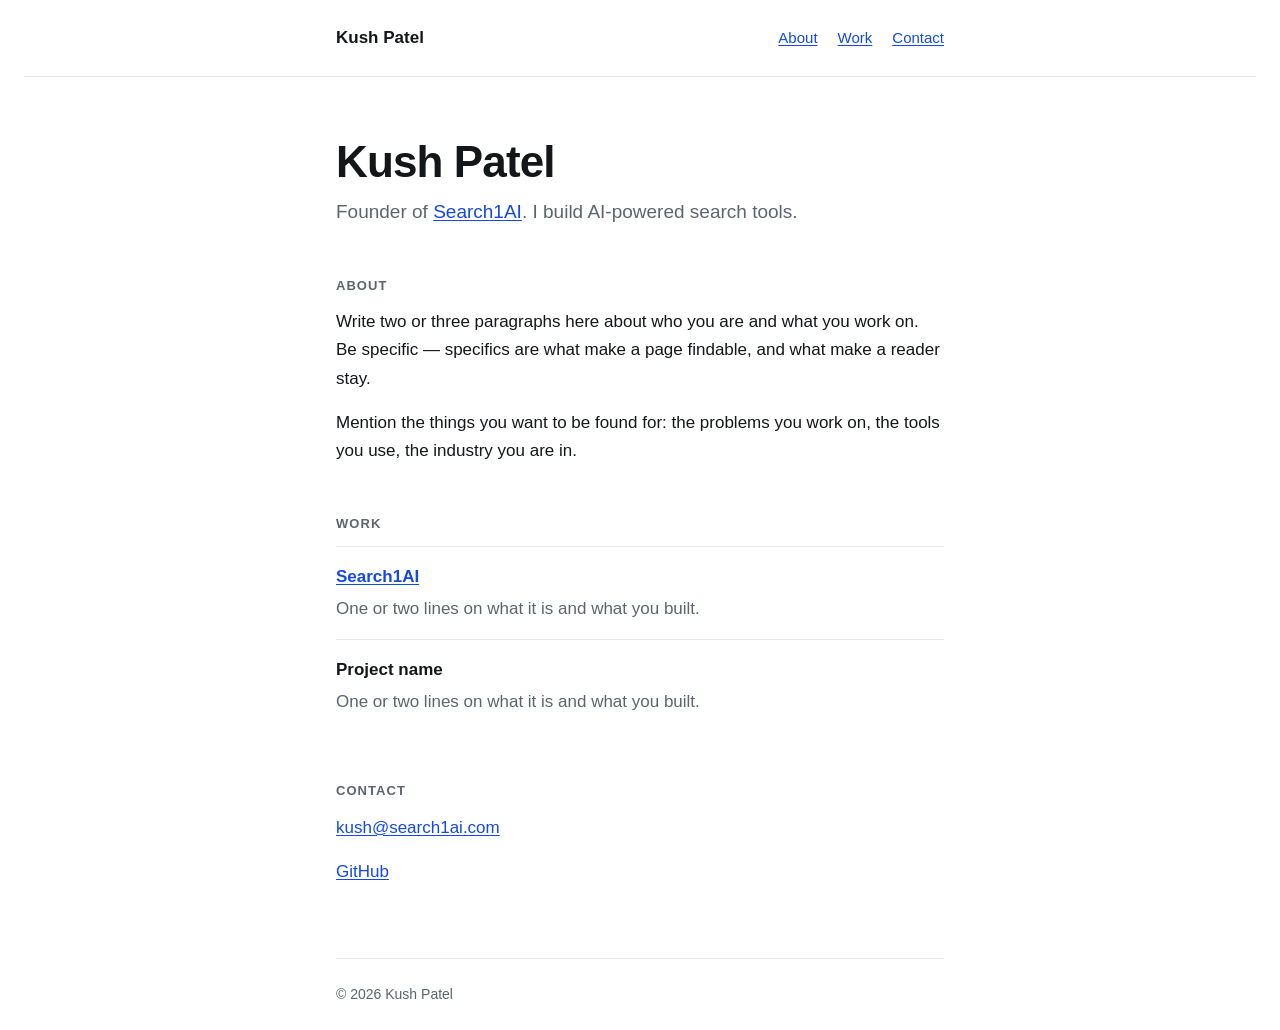
==== index.html @ 9d635b75 "Initial commit: personal site with SEO foundations" ====
<!DOCTYPE html>
<html lang="en">
<head>
  <meta charset="utf-8">
  <meta name="viewport" content="width=device-width, initial-scale=1">

  <!-- ============================================================
       SEO CORE — these tags do most of the work.
       Title: ~55 characters, your name first. This is the blue
       link people click in Google results.
       Description: ~155 characters. Google sometimes rewrites it,
       but a good one improves click-through when it is used.
       ============================================================ -->
  <title>Kush Patel — Founder of Search1AI</title>
  <meta name="description" content="Kush Patel is the founder of Search1AI, building AI-powered search tools. Read about his work, projects, and writing.">
  <link rel="canonical" href="https://kushpatel.ai/">

  <!-- Preview cards for LinkedIn, X, iMessage, Slack -->
  <meta property="og:type" content="website">
  <meta property="og:url" content="https://kushpatel.ai/">
  <meta property="og:title" content="Kush Patel — Founder of Search1AI">
  <meta property="og:description" content="Kush Patel is the founder of Search1AI, building AI-powered search tools.">
  <meta property="og:image" content="https://kushpatel.ai/assets/og-image.png">
  <meta name="twitter:card" content="summary_large_image">

  <link rel="icon" href="/assets/favicon.svg" type="image/svg+xml">
  <link rel="stylesheet" href="/styles.css">

  <!-- ============================================================
       STRUCTURED DATA (JSON-LD)
       The highest-leverage SEO item on a personal site.
       It tells Google "this page IS a person named Kush Patel,
       and here is everywhere else that person exists online."
       That cross-linking is how Google grows confident all your
       profiles are one entity — which is what lets you outrank
       the other people who share your name.

       Keep the sameAs list identical to the footer links below.
       ============================================================ -->
  <script type="application/ld+json">
  {
    "@context": "https://schema.org",
    "@type": "Person",
    "name": "Kush Patel",
    "url": "https://kushpatel.ai/",
    "image": "https://kushpatel.ai/assets/kush-patel.jpg",
    "email": "kush@search1ai.com",
    "jobTitle": "Founder",
    "worksFor": {
      "@type": "Organization",
      "name": "Search1AI",
      "url": "https://search1ai.com"
    },
    "description": "Founder of Search1AI, building AI-powered search tools.",
    "sameAs": [
      "https://github.com/kushhpatel1"
    ]
  }
  </script>
</head>

<body>
  <!-- Accessibility: lets keyboard users jump straight past the nav -->
  <a class="skip-link" href="#main">Skip to content</a>

  <header class="site-header">
    <nav aria-label="Main">
      <a class="wordmark" href="/">Kush Patel</a>
      <ul>
        <li><a href="#about">About</a></li>
        <li><a href="#work">Work</a></li>
        <li><a href="#contact">Contact</a></li>
      </ul>
    </nav>
  </header>

  <main id="main">

    <!-- Exactly ONE <h1> per page, and it should contain your name. -->
    <section class="hero">
      <h1>Kush Patel</h1>
      <p class="tagline">
        Founder of <a href="https://search1ai.com">Search1AI</a>.
        <!-- TODO: one real sentence about what you do.
             Write it the way you would say it out loud. -->
        I build AI-powered search tools.
      </p>
    </section>

    <section id="about">
      <h2>About</h2>
      <!-- TODO: two to four short paragraphs. This is your most
           important content for SEO — Google needs real text to
           understand who you are. Aim for 150+ words of genuine
           substance. Cover: what you build, what you care about,
           where you are based, what you did before. -->
      <p>
        Write two or three paragraphs here about who you are and what you
        work on. Be specific — specifics are what make a page findable, and
        what make a reader stay.
      </p>
      <p>
        Mention the things you want to be found for: the problems you work
        on, the tools you use, the industry you are in.
      </p>
    </section>

    <section id="work">
      <h2>Work</h2>
      <ul class="work-list">
        <li>
          <h3><a href="https://search1ai.com">Search1AI</a></h3>
          <p>One or two lines on what it is and what you built.</p>
        </li>
        <li>
          <h3>Project name</h3>
          <p>One or two lines on what it is and what you built.</p>
        </li>
      </ul>
    </section>

    <section id="contact">
      <h2>Contact</h2>
      <p><a href="mailto:kush@search1ai.com">kush@search1ai.com</a></p>
      <ul class="links">
        <!-- rel="me" is a small signal that these profiles are the
             same person as this site. Keep in sync with sameAs above. -->
        <li><a rel="me" href="https://github.com/kushhpatel1">GitHub</a></li>
        <!-- TODO: add LinkedIn and X once you have the URLs, and add
             the same URLs to the sameAs array in the JSON-LD. -->
      </ul>
    </section>

  </main>

  <footer class="site-footer">
    <p>&copy; 2026 Kush Patel</p>
  </footer>
</body>
</html>
---- styles.css ----
/* ============================================================
   Kush Patel — kushpatel.ai
   One stylesheet, no framework, no build step.
   System fonts only, so there is zero font-loading delay.
   Page speed is a real Google ranking factor; this should load
   in well under a second.
   ============================================================ */

/* --- Design tokens -------------------------------------------------- */
:root {
  --bg:      #ffffff;
  --fg:      #14171a;
  --muted:   #5b6570;
  --accent:  #1449e6;
  --rule:    #e6e8eb;

  --measure: 38rem;   /* max line length — keeps text readable */
  --step:    1.5rem;
}

/* Automatic dark mode: follows the reader's OS setting. */
@media (prefers-color-scheme: dark) {
  :root {
    --bg:     #0e1113;
    --fg:     #e8eaed;
    --muted:  #9aa4af;
    --accent: #7aa2ff;
    --rule:   #262b30;
  }
}

/* --- Base ----------------------------------------------------------- */
*, *::before, *::after { box-sizing: border-box; }

body {
  margin: 0;
  padding: 0 var(--step);
  background: var(--bg);
  color: var(--fg);
  font-family: -apple-system, BlinkMacSystemFont, "Segoe UI", Inter,
               Roboto, Helvetica, Arial, sans-serif;
  font-size: 1.0625rem;
  line-height: 1.65;
  -webkit-font-smoothing: antialiased;
}

main, .site-header > nav, .site-footer {
  max-width: var(--measure);
  margin-inline: auto;
}

a {
  color: var(--accent);
  text-decoration-thickness: 1px;
  text-underline-offset: 2px;
}
a:hover { text-decoration-thickness: 2px; }

/* Visible focus ring — required for keyboard accessibility. */
a:focus-visible, button:focus-visible {
  outline: 2px solid var(--accent);
  outline-offset: 3px;
  border-radius: 2px;
}

/* --- Skip link (hidden until focused) -------------------------------- */
.skip-link { position: absolute; left: -9999px; }
.skip-link:focus {
  left: var(--step);
  top: var(--step);
  padding: 0.5rem 0.75rem;
  background: var(--fg);
  color: var(--bg);
  z-index: 10;
}

/* --- Header ---------------------------------------------------------- */
.site-header {
  border-bottom: 1px solid var(--rule);
  margin-bottom: calc(var(--step) * 2.5);
}
.site-header nav {
  display: flex;
  flex-wrap: wrap;
  gap: var(--step);
  align-items: baseline;
  justify-content: space-between;
  padding: var(--step) 0;
}
.wordmark {
  font-weight: 600;
  color: var(--fg);
  text-decoration: none;
}
.site-header ul {
  display: flex;
  gap: 1.25rem;
  list-style: none;
  margin: 0;
  padding: 0;
  font-size: 0.9375rem;
}

/* --- Content --------------------------------------------------------- */
.hero { margin-bottom: calc(var(--step) * 2); }

h1 {
  font-size: clamp(2rem, 6vw, 2.75rem);
  line-height: 1.15;
  letter-spacing: -0.02em;
  margin: 0 0 0.5rem;
}

.tagline {
  font-size: 1.1875rem;
  color: var(--muted);
  margin: 0;
}

h2 {
  font-size: 0.8125rem;
  text-transform: uppercase;
  letter-spacing: 0.08em;
  color: var(--muted);
  font-weight: 600;
  margin: calc(var(--step) * 2) 0 0.75rem;
}

h3 { font-size: 1.0625rem; margin: 0 0 0.25rem; }

section p { margin: 0 0 1rem; }

.work-list { list-style: none; margin: 0; padding: 0; }
.work-list li {
  padding: 1rem 0;
  border-top: 1px solid var(--rule);
}
.work-list p { color: var(--muted); margin: 0; }

.links {
  display: flex;
  flex-wrap: wrap;
  gap: 1.25rem;
  list-style: none;
  margin: 0;
  padding: 0;
}

/* --- Footer ---------------------------------------------------------- */
.site-footer {
  margin-top: calc(var(--step) * 3);
  padding: var(--step) 0;
  border-top: 1px solid var(--rule);
  color: var(--muted);
  font-size: 0.875rem;
}
.site-footer p { margin: 0; }
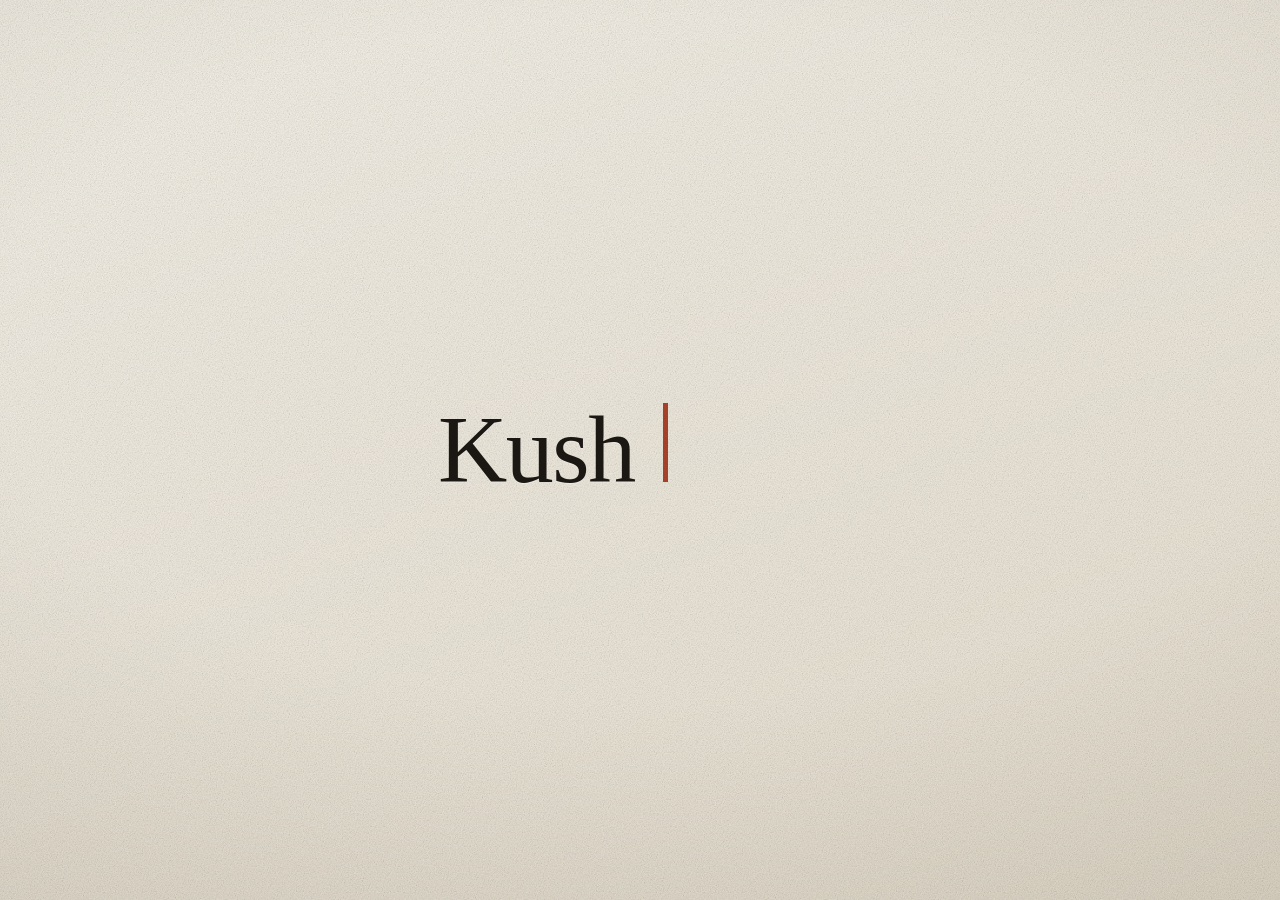
==== commit f0e0b372: "Redesign: paper-grain background, letter-by-letter name reveal" ====
--- a/index.html
+++ b/index.html
@@ -4,137 +4,153 @@
   <meta charset="utf-8">
   <meta name="viewport" content="width=device-width, initial-scale=1">
 
-  <!-- ============================================================
-       SEO CORE — these tags do most of the work.
-       Title: ~55 characters, your name first. This is the blue
-       link people click in Google results.
-       Description: ~155 characters. Google sometimes rewrites it,
-       but a good one improves click-through when it is used.
-       ============================================================ -->
   <title>Kush Patel — Founder of Search1AI</title>
-  <meta name="description" content="Kush Patel is the founder of Search1AI, building AI-powered search tools. Read about his work, projects, and writing.">
+  <meta name="description" content="Kush Patel is the founder of Search1AI, building AI-powered search tools.">
   <link rel="canonical" href="https://kushpatel.ai/">
+
+  <meta name="robots" content="index, follow, max-image-preview:large, max-snippet:-1, max-video-preview:-1">
 
   <!-- Preview cards for LinkedIn, X, iMessage, Slack -->
   <meta property="og:type" content="website">
   <meta property="og:url" content="https://kushpatel.ai/">
+  <meta property="og:site_name" content="Kush Patel">
+  <meta property="og:locale" content="en_US">
   <meta property="og:title" content="Kush Patel — Founder of Search1AI">
   <meta property="og:description" content="Kush Patel is the founder of Search1AI, building AI-powered search tools.">
-  <meta property="og:image" content="https://kushpatel.ai/assets/og-image.png">
   <meta name="twitter:card" content="summary_large_image">
+  <!-- TODO(image): og:image needs a real 1200x630 PNG at
+       /assets/og-image.png. Left out deliberately — a broken image URL
+       gets cached as broken by LinkedIn and X, which is worse than
+       having none. Add this line back once the file exists:
+       <meta property="og:image" content="https://kushpatel.ai/assets/og-image.png"> -->
 
   <link rel="icon" href="/assets/favicon.svg" type="image/svg+xml">
+  <meta name="theme-color" content="#f2eee5" media="(prefers-color-scheme: light)">
+  <meta name="theme-color" content="#12100d" media="(prefers-color-scheme: dark)">
   <link rel="stylesheet" href="/styles.css">
 
   <!-- ============================================================
        STRUCTURED DATA (JSON-LD)
-       The highest-leverage SEO item on a personal site.
-       It tells Google "this page IS a person named Kush Patel,
-       and here is everywhere else that person exists online."
-       That cross-linking is how Google grows confident all your
-       profiles are one entity — which is what lets you outrank
-       the other people who share your name.
+       The page is now visually name-only, so this is the only
+       machine-readable description of who you are. Keeping it is
+       what stops the site from being a semantically empty page.
 
-       Keep the sameAs list identical to the footer links below.
+       TODO(image): add "image": "https://kushpatel.ai/assets/kush-patel.jpg"
+       to the Person block once a headshot exists.
        ============================================================ -->
   <script type="application/ld+json">
   {
     "@context": "https://schema.org",
-    "@type": "Person",
-    "name": "Kush Patel",
-    "url": "https://kushpatel.ai/",
-    "image": "https://kushpatel.ai/assets/kush-patel.jpg",
-    "email": "kush@search1ai.com",
-    "jobTitle": "Founder",
-    "worksFor": {
-      "@type": "Organization",
-      "name": "Search1AI",
-      "url": "https://search1ai.com"
-    },
-    "description": "Founder of Search1AI, building AI-powered search tools.",
-    "sameAs": [
-      "https://github.com/kushhpatel1"
+    "@graph": [
+      {
+        "@type": "Person",
+        "@id": "https://kushpatel.ai/#kush",
+        "name": "Kush Patel",
+        "url": "https://kushpatel.ai/",
+        "email": "kush@search1ai.com",
+        "jobTitle": "Founder",
+        "worksFor": { "@id": "https://kushpatel.ai/#search1ai" },
+        "description": "Founder of Search1AI, building AI-powered search tools.",
+        "sameAs": [
+          "https://github.com/kushhpatel1"
+        ]
+      },
+      {
+        "@type": "Organization",
+        "@id": "https://kushpatel.ai/#search1ai",
+        "name": "Search1AI",
+        "url": "https://search1ai.com",
+        "founder": { "@id": "https://kushpatel.ai/#kush" }
+      },
+      {
+        "@type": "WebSite",
+        "@id": "https://kushpatel.ai/#website",
+        "url": "https://kushpatel.ai/",
+        "name": "Kush Patel",
+        "inLanguage": "en-US",
+        "publisher": { "@id": "https://kushpatel.ai/#kush" }
+      },
+      {
+        "@type": "WebPage",
+        "@id": "https://kushpatel.ai/#webpage",
+        "url": "https://kushpatel.ai/",
+        "name": "Kush Patel — Founder of Search1AI",
+        "isPartOf": { "@id": "https://kushpatel.ai/#website" },
+        "about": { "@id": "https://kushpatel.ai/#kush" }
+      }
     ]
   }
   </script>
 </head>
 
 <body>
-  <!-- Accessibility: lets keyboard users jump straight past the nav -->
-  <a class="skip-link" href="#main">Skip to content</a>
-
-  <header class="site-header">
-    <nav aria-label="Main">
-      <a class="wordmark" href="/">Kush Patel</a>
-      <ul>
-        <li><a href="#about">About</a></li>
-        <li><a href="#work">Work</a></li>
-        <li><a href="#contact">Contact</a></li>
-      </ul>
-    </nav>
-  </header>
-
-  <main id="main">
-
-    <!-- Exactly ONE <h1> per page, and it should contain your name. -->
-    <section class="hero">
-      <h1>Kush Patel</h1>
-      <p class="tagline">
-        Founder of <a href="https://search1ai.com">Search1AI</a>.
-        <!-- TODO: one real sentence about what you do.
-             Write it the way you would say it out loud. -->
-        I build AI-powered search tools.
-      </p>
-    </section>
-
-    <section id="about">
-      <h2>About</h2>
-      <!-- TODO: two to four short paragraphs. This is your most
-           important content for SEO — Google needs real text to
-           understand who you are. Aim for 150+ words of genuine
-           substance. Cover: what you build, what you care about,
-           where you are based, what you did before. -->
-      <p>
-        Write two or three paragraphs here about who you are and what you
-        work on. Be specific — specifics are what make a page findable, and
-        what make a reader stay.
-      </p>
-      <p>
-        Mention the things you want to be found for: the problems you work
-        on, the tools you use, the industry you are in.
-      </p>
-    </section>
-
-    <section id="work">
-      <h2>Work</h2>
-      <ul class="work-list">
-        <li>
-          <h3><a href="https://search1ai.com">Search1AI</a></h3>
-          <p>One or two lines on what it is and what you built.</p>
-        </li>
-        <li>
-          <h3>Project name</h3>
-          <p>One or two lines on what it is and what you built.</p>
-        </li>
-      </ul>
-    </section>
-
-    <section id="contact">
-      <h2>Contact</h2>
-      <p><a href="mailto:kush@search1ai.com">kush@search1ai.com</a></p>
-      <ul class="links">
-        <!-- rel="me" is a small signal that these profiles are the
-             same person as this site. Keep in sync with sameAs above. -->
-        <li><a rel="me" href="https://github.com/kushhpatel1">GitHub</a></li>
-        <!-- TODO: add LinkedIn and X once you have the URLs, and add
-             the same URLs to the sameAs array in the JSON-LD. -->
-      </ul>
-    </section>
-
+  <main>
+    <!-- The name is real text in the HTML, not injected by JavaScript.
+         Crawlers and screen readers get it immediately; the animation
+         is a progressive enhancement layered on top. With JS disabled
+         the name simply appears, fully styled. -->
+    <h1 class="name" aria-label="Kush Patel">Kush Patel</h1>
   </main>
 
-  <footer class="site-footer">
-    <p>&copy; 2026 Kush Patel</p>
-  </footer>
+  <script>
+    (function () {
+      var el = document.querySelector('.name');
+      if (!el) return;
+
+      // Respect the OS "reduce motion" setting — show the name at once.
+      if (window.matchMedia('(prefers-reduced-motion: reduce)').matches) {
+        el.classList.add('is-done');
+        return;
+      }
+
+      var text = el.textContent.trim();
+
+      // Rebuild the name one <span> per character so each can fade in
+      // independently. aria-hidden because the <h1> already carries an
+      // aria-label — without it, screen readers spell the name out.
+      el.textContent = '';
+      el.setAttribute('aria-hidden', 'true');
+
+      var frag = document.createDocumentFragment();
+      var chars = [];
+      for (var i = 0; i < text.length; i++) {
+        var span = document.createElement('span');
+        span.className = 'char';
+        span.textContent = text[i];
+        frag.appendChild(span);
+        chars.push(span);
+      }
+      el.appendChild(frag);
+
+      var caret = document.createElement('span');
+      caret.className = 'caret';
+      caret.setAttribute('aria-hidden', 'true');
+      el.insertBefore(caret, chars[0]);
+
+      var STEP = 145;   // ms between letters
+      var START = 450;  // ms before the first letter
+
+      // Unrevealed letters still occupy their space (they are only
+      // transparent), so the line never reflows. Walking the caret
+      // along keeps it at the writing position instead of parked at
+      // the end of the full name.
+      chars.forEach(function (span, i) {
+        setTimeout(function () {
+          span.classList.add('is-visible');
+          var next = chars[i + 1];
+          if (next) {
+            el.insertBefore(caret, next);
+          } else {
+            el.appendChild(caret);
+          }
+        }, START + i * STEP);
+      });
+
+      // Once the last letter lands, let the caret settle into a slow blink.
+      setTimeout(function () {
+        el.classList.add('is-done');
+      }, START + chars.length * STEP);
+    })();
+  </script>
 </body>
 </html>
--- a/styles.css
+++ b/styles.css
@@ -1,157 +1,167 @@
 /* ============================================================
    Kush Patel — kushpatel.ai
-   One stylesheet, no framework, no build step.
-   System fonts only, so there is zero font-loading delay.
-   Page speed is a real Google ranking factor; this should load
-   in well under a second.
+   One stylesheet, no framework, no build step, no webfonts.
+   The paper grain is a procedural SVG filter inlined as a data
+   URI, so the texture costs zero network requests and stays
+   crisp at any resolution.
    ============================================================ */
 
 /* --- Design tokens -------------------------------------------------- */
 :root {
-  --bg:      #ffffff;
-  --fg:      #14171a;
-  --muted:   #5b6570;
-  --accent:  #1449e6;
-  --rule:    #e6e8eb;
+  --paper-hi:  #f7f3ea;   /* lit edge of the sheet */
+  --paper-lo:  #e9e2d3;   /* shaded corners        */
+  --ink:       #1b1814;
+  --caret:     #b0442b;   /* red pencil            */
 
-  --measure: 38rem;   /* max line length — keeps text readable */
-  --step:    1.5rem;
+  --grain-opacity: 0.42;
+  --grain-blend:   multiply;
+  --vignette:      rgba(90, 74, 48, 0.16);
 }
 
-/* Automatic dark mode: follows the reader's OS setting. */
 @media (prefers-color-scheme: dark) {
   :root {
-    --bg:     #0e1113;
-    --fg:     #e8eaed;
-    --muted:  #9aa4af;
-    --accent: #7aa2ff;
-    --rule:   #262b30;
+    --paper-hi:  #1a1713;
+    --paper-lo:  #100e0b;
+    --ink:       #ece5d8;
+    --caret:     #d4674a;
+
+    --grain-opacity: 0.30;
+    --grain-blend:   overlay;
+    --vignette:      rgba(0, 0, 0, 0.45);
   }
 }
 
-/* --- Base ----------------------------------------------------------- */
 *, *::before, *::after { box-sizing: border-box; }
+
+/* --- The sheet ------------------------------------------------------- */
+html { height: 100%; }
 
 body {
   margin: 0;
-  padding: 0 var(--step);
-  background: var(--bg);
-  color: var(--fg);
-  font-family: -apple-system, BlinkMacSystemFont, "Segoe UI", Inter,
-               Roboto, Helvetica, Arial, sans-serif;
-  font-size: 1.0625rem;
-  line-height: 1.65;
+  min-height: 100svh;
+  display: grid;
+  place-items: center;
+  padding: 1.5rem;
+
+  /* Two layers: a soft corner vignette over a warm paper gradient.
+     Together they read as a lit sheet rather than a flat fill. */
+  background:
+    radial-gradient(120% 90% at 50% 40%, transparent 42%, var(--vignette) 100%),
+    linear-gradient(160deg, var(--paper-hi) 0%, var(--paper-lo) 100%);
+  background-attachment: fixed;
+
+  color: var(--ink);
+  font-family: "Iowan Old Style", "Palatino Linotype", Palatino,
+               "Book Antiqua", Georgia, ui-serif, serif;
   -webkit-font-smoothing: antialiased;
+  overflow: hidden;
 }
 
-main, .site-header > nav, .site-footer {
-  max-width: var(--measure);
-  margin-inline: auto;
+/* Fibrous grain. fractalNoise at a high base frequency gives the
+   irregular fibre speckle of uncoated stock; desaturating it keeps
+   the paper's warmth coming from the gradient underneath. */
+body::before {
+  content: "";
+  position: fixed;
+  inset: -50%;              /* overscan so the texture never clips */
+  pointer-events: none;
+  opacity: var(--grain-opacity);
+  mix-blend-mode: var(--grain-blend);
+  background-image: url("data:image/svg+xml,%3Csvg xmlns='http://www.w3.org/2000/svg' width='300' height='300'%3E%3Cfilter id='n'%3E%3CfeTurbulence type='fractalNoise' baseFrequency='0.85' numOctaves='4' stitchTiles='stitch'/%3E%3CfeColorMatrix type='saturate' values='0'/%3E%3C/filter%3E%3Crect width='100%25' height='100%25' filter='url(%23n)'/%3E%3C/svg%3E");
+  background-size: 300px 300px;
 }
 
-a {
-  color: var(--accent);
+/* --- The name -------------------------------------------------------- */
+.name {
+  margin: 0;
+  font-size: clamp(2.5rem, 11vw, 6rem);
+  font-weight: 400;
+  line-height: 1.1;
+  letter-spacing: -0.015em;
+  white-space: pre;         /* preserves the space between names */
+  text-align: center;
+
+  /* A whisper of relief, as if the letters sit in the fibre. */
+  text-shadow: 0 1px 0 rgba(255, 255, 255, 0.35);
+}
+
+@media (prefers-color-scheme: dark) {
+  .name { text-shadow: 0 1px 0 rgba(0, 0, 0, 0.5); }
+}
+
+/* Each letter starts lifted and blurred, then settles into place —
+   softer than a hard character-by-character reveal. */
+.char {
+  display: inline-block;
+  white-space: pre;
+  opacity: 0;
+  filter: blur(6px);
+  transform: translateY(0.14em);
+  transition: opacity 420ms ease, filter 420ms ease, transform 420ms ease;
+}
+.char.is-visible {
+  opacity: 1;
+  filter: blur(0);
+  transform: none;
+}
+
+/* --- Caret ----------------------------------------------------------- */
+.caret {
+  display: inline-block;
+  width: 0.055em;
+  height: 0.82em;
+  vertical-align: baseline;
+  background: var(--caret);
+
+  /* The caret is walked through the letters as they appear, so it must
+     cost nothing in the line box — the negative right margin cancels
+     its own width and gap. Without this, every hop would nudge the
+     centred name sideways. */
+  margin-left: 0.06em;
+  margin-right: -0.115em;
+  /* Solid while typing; a slow pulse once the name has landed. */
+}
+.is-done .caret {
+  animation: blink 1.5s steps(1, end) infinite;
+}
+
+@keyframes blink {
+  0%, 50%   { opacity: 1; }
+  50.01%, 100% { opacity: 0; }
+}
+
+/* Safety net: once typing finishes, letters stay put regardless. */
+.is-done .char { opacity: 1; filter: none; transform: none; }
+
+@media (prefers-reduced-motion: reduce) {
+  .char { transition: none; opacity: 1; filter: none; transform: none; }
+  .caret, .is-done .caret { animation: none; }
+}
+
+/* --- 404 ------------------------------------------------------------- */
+.notice {
+  max-width: 24rem;
+  text-align: center;
+  font-size: 1.0625rem;
+  line-height: 1.6;
+}
+.notice h1 {
+  font-size: clamp(1.75rem, 6vw, 2.5rem);
+  font-weight: 400;
+  letter-spacing: -0.015em;
+  margin: 0 0 0.5rem;
+}
+.notice p { margin: 0; opacity: 0.72; }
+
+.notice a {
+  color: inherit;
   text-decoration-thickness: 1px;
-  text-underline-offset: 2px;
+  text-underline-offset: 3px;
+  text-decoration-color: var(--caret);
 }
-a:hover { text-decoration-thickness: 2px; }
-
-/* Visible focus ring — required for keyboard accessibility. */
-a:focus-visible, button:focus-visible {
-  outline: 2px solid var(--accent);
+.notice a:hover { text-decoration-thickness: 2px; }
+.notice a:focus-visible {
+  outline: 2px solid var(--caret);
   outline-offset: 3px;
   border-radius: 2px;
 }
-
-/* --- Skip link (hidden until focused) -------------------------------- */
-.skip-link { position: absolute; left: -9999px; }
-.skip-link:focus {
-  left: var(--step);
-  top: var(--step);
-  padding: 0.5rem 0.75rem;
-  background: var(--fg);
-  color: var(--bg);
-  z-index: 10;
-}
-
-/* --- Header ---------------------------------------------------------- */
-.site-header {
-  border-bottom: 1px solid var(--rule);
-  margin-bottom: calc(var(--step) * 2.5);
-}
-.site-header nav {
-  display: flex;
-  flex-wrap: wrap;
-  gap: var(--step);
-  align-items: baseline;
-  justify-content: space-between;
-  padding: var(--step) 0;
-}
-.wordmark {
-  font-weight: 600;
-  color: var(--fg);
-  text-decoration: none;
-}
-.site-header ul {
-  display: flex;
-  gap: 1.25rem;
-  list-style: none;
-  margin: 0;
-  padding: 0;
-  font-size: 0.9375rem;
-}
-
-/* --- Content --------------------------------------------------------- */
-.hero { margin-bottom: calc(var(--step) * 2); }
-
-h1 {
-  font-size: clamp(2rem, 6vw, 2.75rem);
-  line-height: 1.15;
-  letter-spacing: -0.02em;
-  margin: 0 0 0.5rem;
-}
-
-.tagline {
-  font-size: 1.1875rem;
-  color: var(--muted);
-  margin: 0;
-}
-
-h2 {
-  font-size: 0.8125rem;
-  text-transform: uppercase;
-  letter-spacing: 0.08em;
-  color: var(--muted);
-  font-weight: 600;
-  margin: calc(var(--step) * 2) 0 0.75rem;
-}
-
-h3 { font-size: 1.0625rem; margin: 0 0 0.25rem; }
-
-section p { margin: 0 0 1rem; }
-
-.work-list { list-style: none; margin: 0; padding: 0; }
-.work-list li {
-  padding: 1rem 0;
-  border-top: 1px solid var(--rule);
-}
-.work-list p { color: var(--muted); margin: 0; }
-
-.links {
-  display: flex;
-  flex-wrap: wrap;
-  gap: 1.25rem;
-  list-style: none;
-  margin: 0;
-  padding: 0;
-}
-
-/* --- Footer ---------------------------------------------------------- */
-.site-footer {
-  margin-top: calc(var(--step) * 3);
-  padding: var(--step) 0;
-  border-top: 1px solid var(--rule);
-  color: var(--muted);
-  font-size: 0.875rem;
-}
-.site-footer p { margin: 0; }
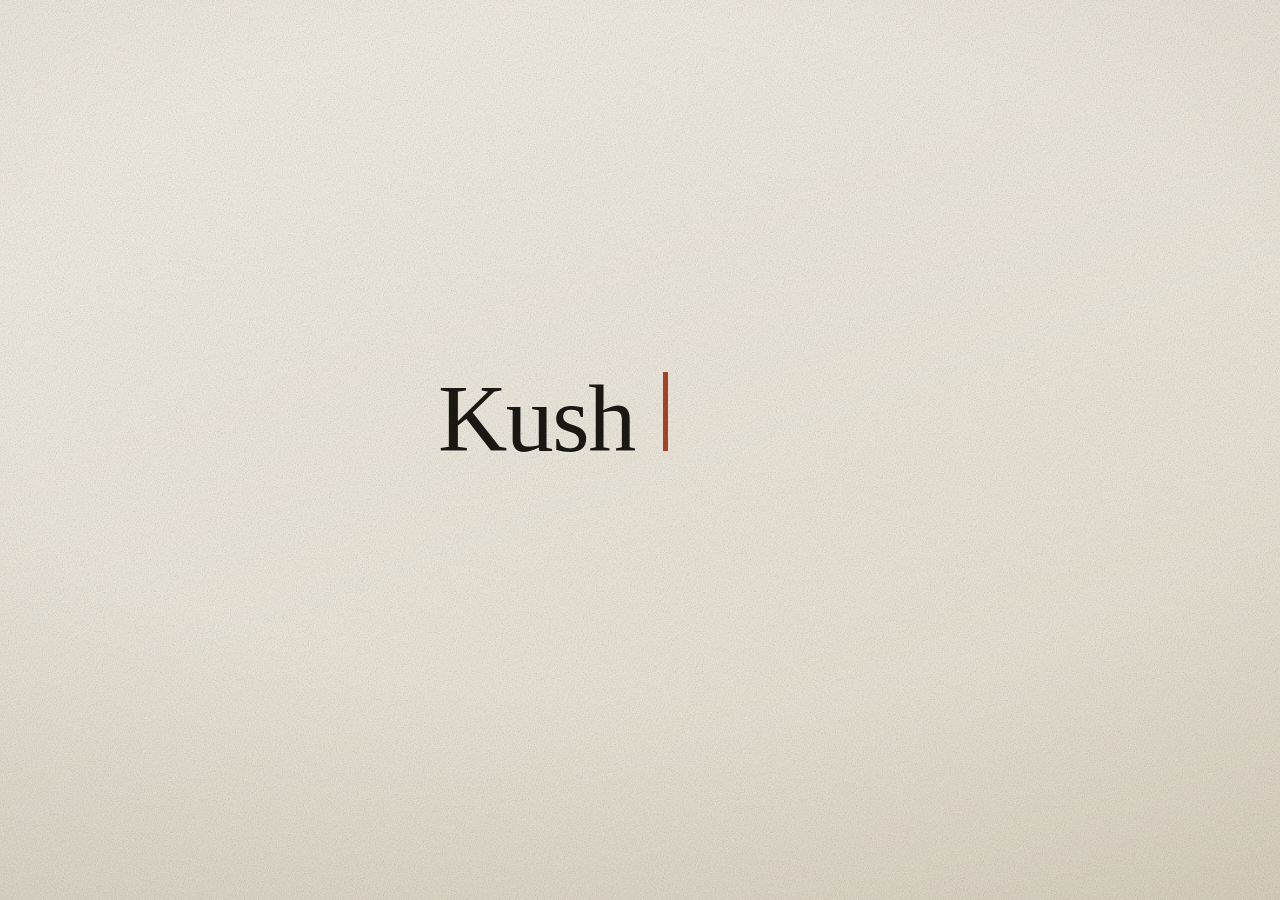
==== commit accb5ef4: "Add north star line; fix grid track overflowing narrow viewports" ====
--- a/index.html
+++ b/index.html
@@ -28,6 +28,11 @@
   <meta name="theme-color" content="#f2eee5" media="(prefers-color-scheme: light)">
   <meta name="theme-color" content="#12100d" media="(prefers-color-scheme: dark)">
   <link rel="stylesheet" href="/styles.css">
+
+  <!-- Marks the document as scripted before first paint, so the CSS can
+       safely hide the tagline for its entrance animation. Without this
+       flag the line would stay invisible for anyone with JS disabled. -->
+  <script>document.documentElement.classList.add('js');</script>
 
   <!-- ============================================================
        STRUCTURED DATA (JSON-LD)
@@ -90,16 +95,23 @@
          is a progressive enhancement layered on top. With JS disabled
          the name simply appears, fully styled. -->
     <h1 class="name" aria-label="Kush Patel">Kush Patel</h1>
+    <p class="star">Build beautiful things<span class="nb"> — physical &amp; digital — </span>that change the world.</p>
   </main>
 
   <script>
     (function () {
       var el = document.querySelector('.name');
+      var star = document.querySelector('.star');
       if (!el) return;
 
-      // Respect the OS "reduce motion" setting — show the name at once.
+      function revealStar() {
+        if (star) star.classList.add('is-in');
+      }
+
+      // Respect the OS "reduce motion" setting — show everything at once.
       if (window.matchMedia('(prefers-reduced-motion: reduce)').matches) {
         el.classList.add('is-done');
+        revealStar();
         return;
       }
 
@@ -146,10 +158,15 @@
         }, START + i * STEP);
       });
 
+      var typedFor = START + chars.length * STEP;
+
       // Once the last letter lands, let the caret settle into a slow blink.
       setTimeout(function () {
         el.classList.add('is-done');
-      }, START + chars.length * STEP);
+      }, typedFor);
+
+      // A beat of silence after the name, then the line arrives.
+      setTimeout(revealStar, typedFor + 350);
     })();
   </script>
 </body>
--- a/styles.css
+++ b/styles.css
@@ -11,6 +11,7 @@
   --paper-hi:  #f7f3ea;   /* lit edge of the sheet */
   --paper-lo:  #e9e2d3;   /* shaded corners        */
   --ink:       #1b1814;
+  --ink-soft:  #6a6053;   /* the quieter voice     */
   --caret:     #b0442b;   /* red pencil            */
 
   --grain-opacity: 0.42;
@@ -23,6 +24,7 @@
     --paper-hi:  #1a1713;
     --paper-lo:  #100e0b;
     --ink:       #ece5d8;
+    --ink-soft:  #9b9080;
     --caret:     #d4674a;
 
     --grain-opacity: 0.30;
@@ -40,6 +42,10 @@
   margin: 0;
   min-height: 100svh;
   display: grid;
+  /* An implicit auto track sizes to max-content and will happily grow
+     past the viewport. minmax(0, 1fr) pins it to the available width
+     so the tagline wraps instead of overflowing on phones. */
+  grid-template-columns: minmax(0, 1fr);
   place-items: center;
   padding: 1.5rem;
 
@@ -54,7 +60,17 @@
   font-family: "Iowan Old Style", "Palatino Linotype", Palatino,
                "Book Antiqua", Georgia, ui-serif, serif;
   -webkit-font-smoothing: antialiased;
-  overflow: hidden;
+  overflow-x: hidden;
+}
+
+/* A centred grid item sizes to its content, which would let the wide
+   tagline push past a narrow viewport. Constraining the column here
+   keeps everything inside the screen on phones. */
+main {
+  width: 100%;
+  max-width: 40rem;
+  margin-inline: auto;
+  text-align: center;
 }
 
 /* Fibrous grain. fractalNoise at a high base frequency gives the
@@ -105,6 +121,40 @@
   transform: none;
 }
 
+/* --- North star ------------------------------------------------------ */
+.star {
+  /* Inherits main's 40rem ceiling — wide enough for the whole thought
+     on one line at desktop size, folding to two or three on a phone. */
+  max-width: 100%;
+  margin: clamp(1.4rem, 3.4vw, 2.1rem) auto 0;
+  text-align: center;
+  font-size: clamp(0.9375rem, 2.4vw, 1.125rem);
+  line-height: 1.65;
+  letter-spacing: 0.005em;
+  color: var(--ink-soft);
+  text-wrap: balance;   /* keeps the two lines evenly weighted */
+}
+
+/* The parenthetical must never be split across a line break — an
+   orphaned "& digital" reads as a fragment rather than an aside. */
+.nb { white-space: nowrap; }
+
+/* Hidden only when scripted — see the .js flag set in <head>. Without
+   JavaScript the line is simply there, no animation, no blank space. */
+.js .star {
+  opacity: 0;
+  transform: translateY(0.5rem);
+  transition: opacity 900ms ease, transform 900ms cubic-bezier(0.2, 0.7, 0.2, 1);
+}
+.js .star.is-in {
+  opacity: 1;
+  transform: none;
+}
+
+@media (prefers-reduced-motion: reduce) {
+  .js .star { transition: none; opacity: 1; transform: none; }
+}
+
 /* --- Caret ----------------------------------------------------------- */
 .caret {
   display: inline-block;
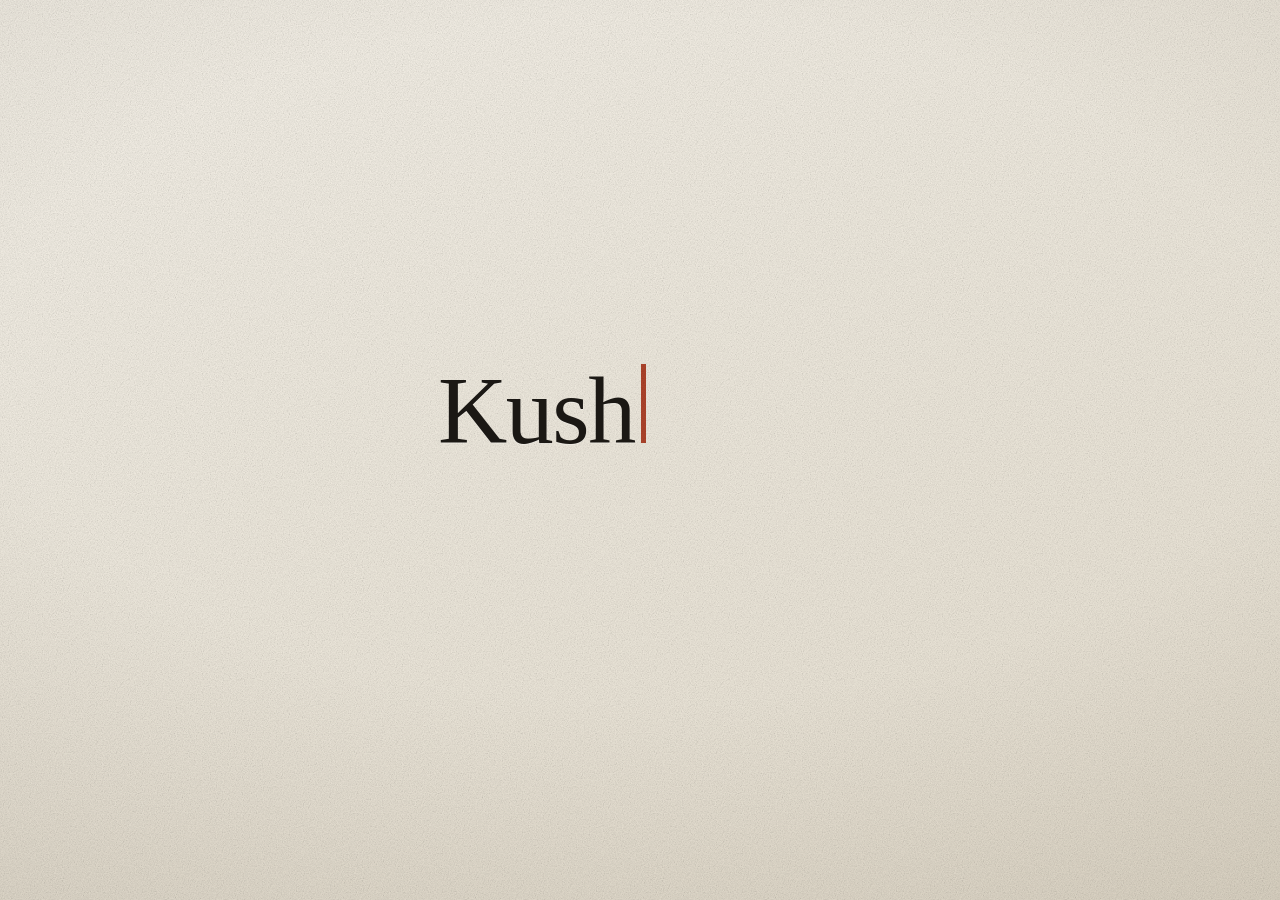
==== commit 5cb24e0b: "Drop em-dashes from tagline; add email footer" ====
--- a/index.html
+++ b/index.html
@@ -52,7 +52,7 @@
         "@id": "https://kushpatel.ai/#kush",
         "name": "Kush Patel",
         "url": "https://kushpatel.ai/",
-        "email": "kush@search1ai.com",
+        "email": "patel.kush1@outlook.com",
         "jobTitle": "Founder",
         "worksFor": { "@id": "https://kushpatel.ai/#search1ai" },
         "description": "Founder of Search1AI, building AI-powered search tools.",
@@ -65,6 +65,7 @@
         "@id": "https://kushpatel.ai/#search1ai",
         "name": "Search1AI",
         "url": "https://search1ai.com",
+        "email": "kush@search1ai.com",
         "founder": { "@id": "https://kushpatel.ai/#kush" }
       },
       {
@@ -95,23 +96,32 @@
          is a progressive enhancement layered on top. With JS disabled
          the name simply appears, fully styled. -->
     <h1 class="name" aria-label="Kush Patel">Kush Patel</h1>
-    <p class="star">Build beautiful things<span class="nb"> — physical &amp; digital — </span>that change the world.</p>
+    <p class="star">Build beautiful things <span class="nb">physical &amp; digital</span> that change the world.</p>
   </main>
+
+  <footer class="contact">
+    <a href="mailto:patel.kush1@outlook.com">patel.kush1@outlook.com</a>
+  </footer>
 
   <script>
     (function () {
       var el = document.querySelector('.name');
       var star = document.querySelector('.star');
+      var contact = document.querySelector('.contact');
       if (!el) return;
 
       function revealStar() {
         if (star) star.classList.add('is-in');
+      }
+      function revealContact() {
+        if (contact) contact.classList.add('is-in');
       }
 
       // Respect the OS "reduce motion" setting — show everything at once.
       if (window.matchMedia('(prefers-reduced-motion: reduce)').matches) {
         el.classList.add('is-done');
         revealStar();
+        revealContact();
         return;
       }
 
@@ -165,8 +175,10 @@
         el.classList.add('is-done');
       }, typedFor);
 
-      // A beat of silence after the name, then the line arrives.
+      // A beat of silence after the name, then the line arrives,
+      // and the email last so the eye reaches it in order.
       setTimeout(revealStar, typedFor + 350);
+      setTimeout(revealContact, typedFor + 1000);
     })();
   </script>
 </body>
--- a/styles.css
+++ b/styles.css
@@ -46,6 +46,9 @@
      past the viewport. minmax(0, 1fr) pins it to the available width
      so the tagline wraps instead of overflowing on phones. */
   grid-template-columns: minmax(0, 1fr);
+  /* Name block takes the free space and centres in it; the email sits
+     in an auto row pinned to the foot of the sheet. */
+  grid-template-rows: 1fr auto;
   place-items: center;
   padding: 1.5rem;
 
@@ -155,6 +158,40 @@
   .js .star { transition: none; opacity: 1; transform: none; }
 }
 
+/* --- Email ----------------------------------------------------------- */
+.contact {
+  font-size: 0.875rem;
+  letter-spacing: 0.012em;
+  color: var(--ink-soft);
+}
+
+.contact a {
+  color: inherit;
+  text-decoration: none;
+  padding-bottom: 0.15em;
+  border-bottom: 1px solid transparent;
+  transition: color 300ms ease, border-color 300ms ease;
+}
+.contact a:hover {
+  color: var(--ink);
+  border-bottom-color: var(--caret);
+}
+.contact a:focus-visible {
+  outline: 2px solid var(--caret);
+  outline-offset: 4px;
+  border-radius: 2px;
+}
+
+.js .contact {
+  opacity: 0;
+  transition: opacity 900ms ease;
+}
+.js .contact.is-in { opacity: 1; }
+
+@media (prefers-reduced-motion: reduce) {
+  .js .contact { transition: none; opacity: 1; }
+}
+
 /* --- Caret ----------------------------------------------------------- */
 .caret {
   display: inline-block;
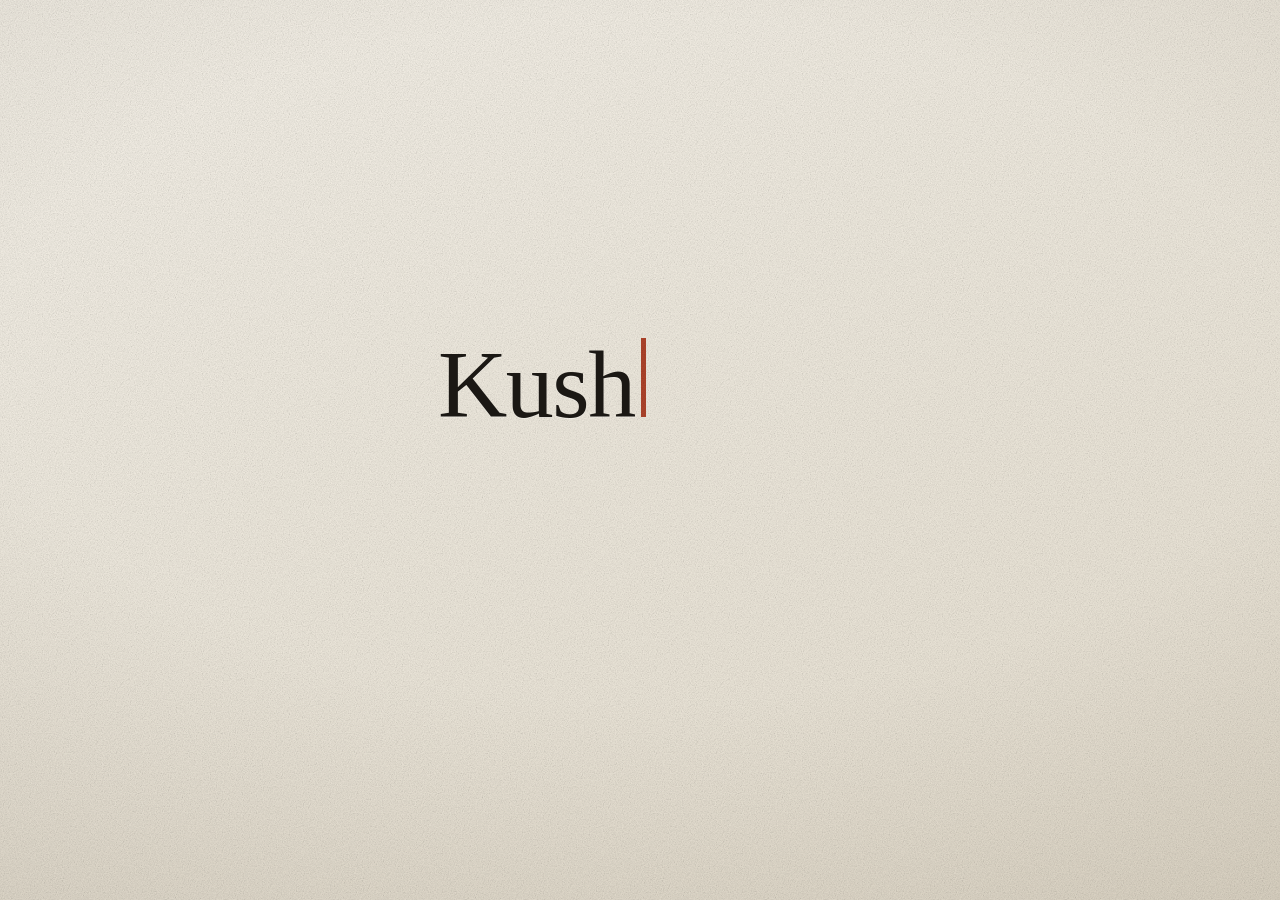
==== commit ebfe0afd: "North star: eyebrow label and all-caps statement" ====
--- a/index.html
+++ b/index.html
@@ -96,7 +96,13 @@
          is a progressive enhancement layered on top. With JS disabled
          the name simply appears, fully styled. -->
     <h1 class="name" aria-label="Kush Patel">Kush Patel</h1>
-    <p class="star">Build beautiful things <span class="nb">physical &amp; digital</span> that change the world.</p>
+    <!-- Set in sentence case and uppercased in CSS. Typing literal caps
+         makes some screen readers spell words out as acronyms, and it
+         would leave the sitewide text shouting in search snippets. -->
+    <p class="star">
+      <span class="star-label">My north star</span>
+      <span class="star-text">Build beautiful things <span class="nb">physical &amp; digital</span> that change the world</span>
+    </p>
   </main>
 
   <footer class="contact">
--- a/styles.css
+++ b/styles.css
@@ -127,14 +127,33 @@
 /* --- North star ------------------------------------------------------ */
 .star {
   /* Inherits main's 40rem ceiling — wide enough for the whole thought
-     on one line at desktop size, folding to two or three on a phone. */
+     on one line at desktop size, folding to two on a phone. */
   max-width: 100%;
-  margin: clamp(1.4rem, 3.4vw, 2.1rem) auto 0;
-  text-align: center;
-  font-size: clamp(0.9375rem, 2.4vw, 1.125rem);
-  line-height: 1.65;
-  letter-spacing: 0.005em;
+  margin: clamp(1.5rem, 3.6vw, 2.25rem) auto 0;
+  text-align: center;
   color: var(--ink-soft);
+}
+
+/* The eyebrow. Small and widely tracked so it reads as a caption
+   rather than competing with the statement under it. */
+.star-label {
+  display: block;
+  font-size: 0.6875rem;
+  text-transform: uppercase;
+  letter-spacing: 0.22em;
+  text-indent: 0.22em;      /* re-centres against the trailing track */
+  opacity: 0.62;
+  margin-bottom: 0.7rem;
+}
+
+/* Caps need looser tracking than lowercase to stay legible. */
+.star-text {
+  display: block;
+  font-size: clamp(0.8125rem, 2.1vw, 0.9375rem);
+  text-transform: uppercase;
+  letter-spacing: 0.11em;
+  text-indent: 0.11em;
+  line-height: 1.85;
   text-wrap: balance;   /* keeps the two lines evenly weighted */
 }
 
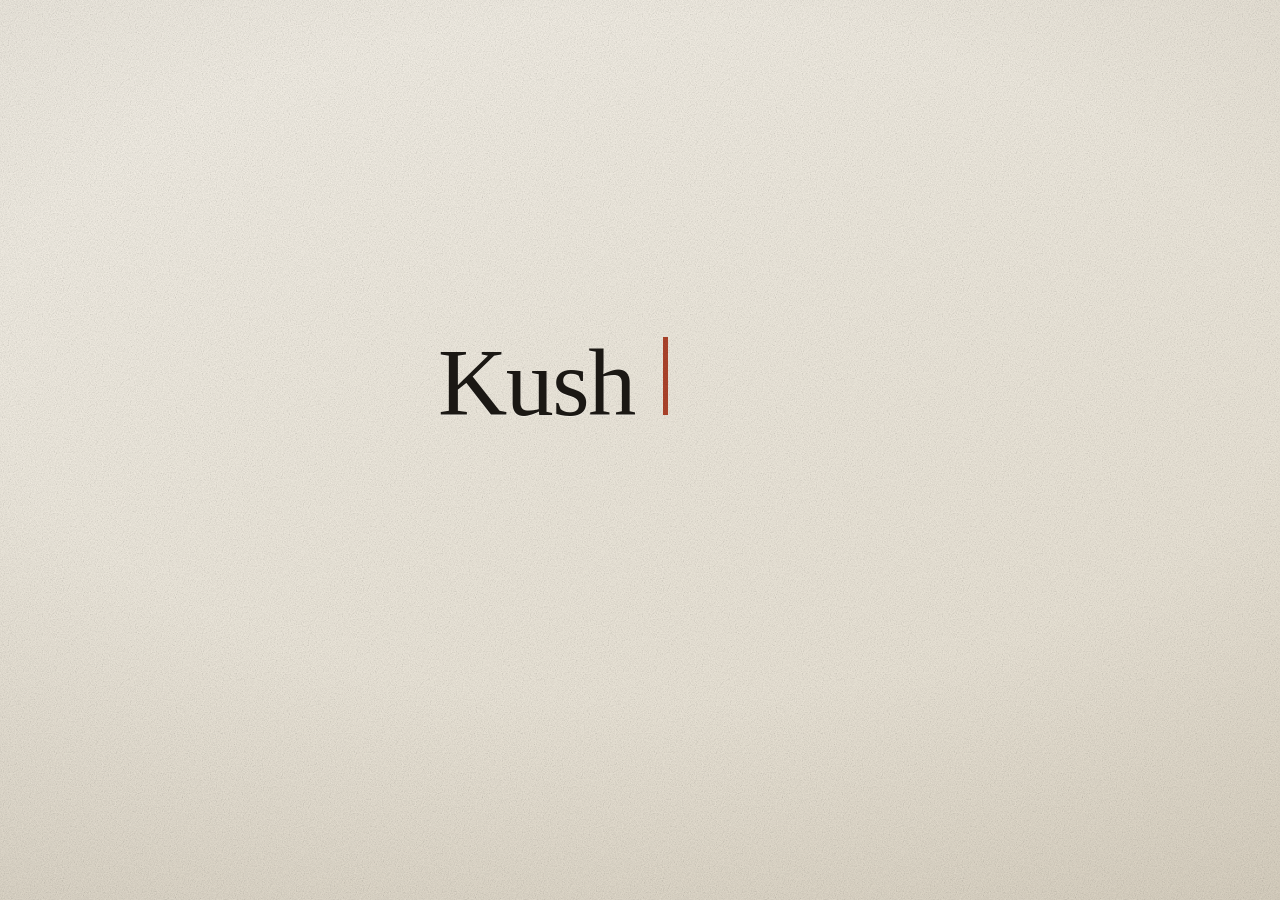
==== commit 585f04da: "Add LinkedIn link in footer; add profile to sameAs" ====
--- a/index.html
+++ b/index.html
@@ -57,6 +57,7 @@
         "worksFor": { "@id": "https://kushpatel.ai/#search1ai" },
         "description": "Founder of Search1AI, building AI-powered search tools.",
         "sameAs": [
+          "https://www.linkedin.com/in/kushpateltech",
           "https://github.com/kushhpatel1"
         ]
       },
@@ -107,6 +108,27 @@
 
   <footer class="contact">
     <a href="mailto:patel.kush1@outlook.com">patel.kush1@outlook.com</a>
+
+    <!-- rel="me" states that the profile on the other end is the same
+         person as this site — the same claim the sameAs array makes to
+         crawlers. Keep the two in step. -->
+    <a class="icon" href="https://www.linkedin.com/in/kushpateltech"
+       rel="me noopener noreferrer" target="_blank"
+       aria-label="Kush Patel on LinkedIn">
+      <!-- Drawn as strokes rather than the solid brand mark: at this size
+           the filled square reads as a dark blob against the hairline
+           serif. Same silhouette, matched to the page's weight. -->
+      <svg viewBox="0 0 24 24" width="16" height="16" fill="none"
+           stroke="currentColor" stroke-width="1.7"
+           stroke-linecap="round" stroke-linejoin="round"
+           aria-hidden="true" focusable="false">
+        <rect x="2.6" y="2.6" width="18.8" height="18.8" rx="3.6"/>
+        <path d="M7.1 10.7v6.7"/>
+        <path d="M11.6 17.4v-6.7"/>
+        <path d="M11.6 13.8c0-1.75 1.2-2.95 2.85-2.95s2.85 1.2 2.85 2.95v3.6"/>
+        <circle cx="7.1" cy="7.15" r="0.35" fill="currentColor" stroke-width="1.1"/>
+      </svg>
+    </a>
   </footer>
 
   <script>
--- a/styles.css
+++ b/styles.css
@@ -179,9 +179,27 @@
 
 /* --- Email ----------------------------------------------------------- */
 .contact {
+  display: flex;
+  align-items: center;
+  justify-content: center;
+  gap: 0.85rem;
   font-size: 0.875rem;
   letter-spacing: 0.012em;
   color: var(--ink-soft);
+}
+
+/* The icon is optically heavier than the text beside it, so it sits a
+   little lighter until hovered. */
+.contact .icon {
+  display: inline-flex;
+  padding-bottom: 0;
+  border-bottom: 0;
+  opacity: 0.78;
+  transition: color 300ms ease, opacity 300ms ease;
+}
+.contact .icon:hover {
+  opacity: 1;
+  border-bottom: 0;
 }
 
 .contact a {
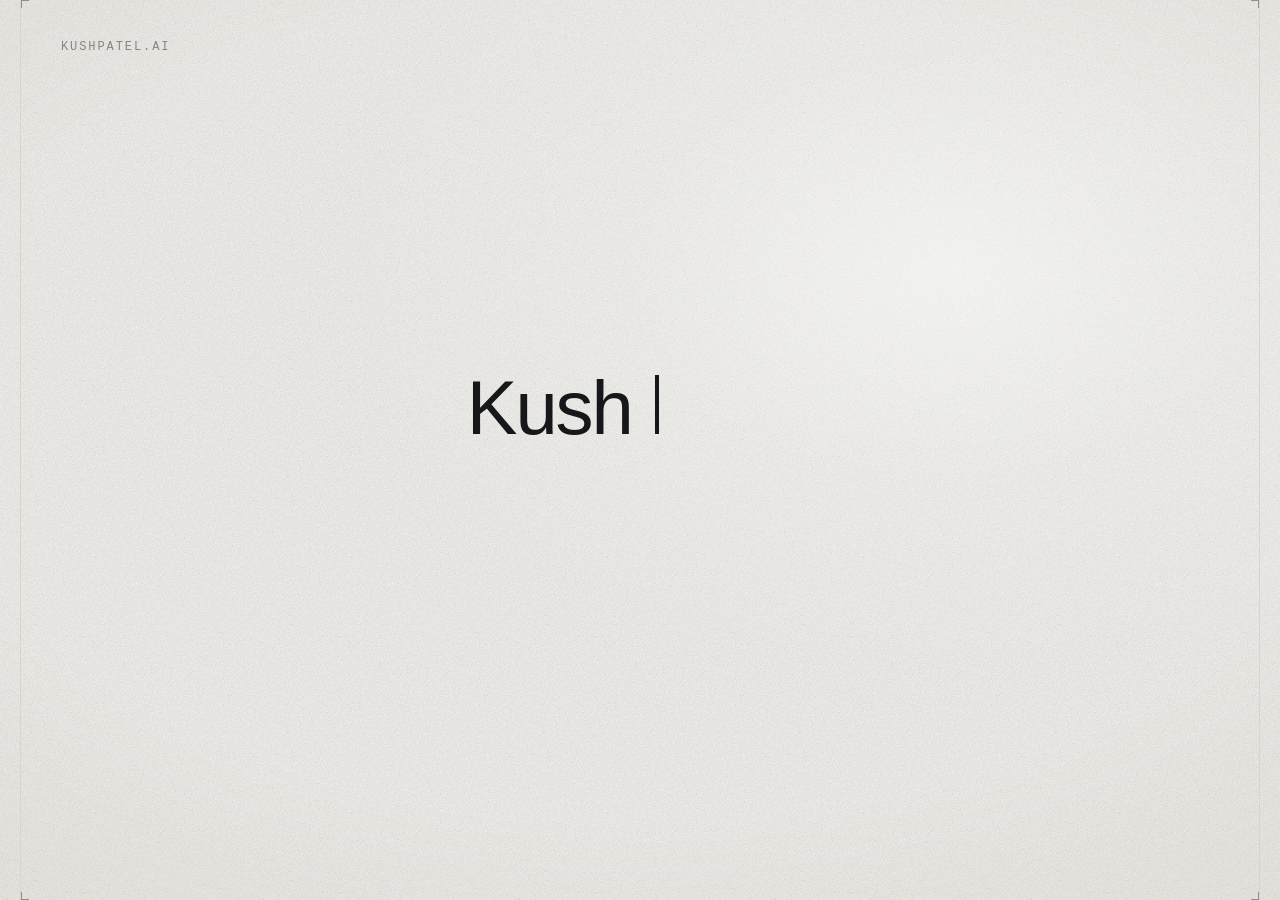
==== commit 14e473f5: "Redesign in agentbird's layout language: hairline sheet, crop marks, mono type" ====
--- a/index.html
+++ b/index.html
@@ -25,8 +25,8 @@
        <meta property="og:image" content="https://kushpatel.ai/assets/og-image.png"> -->
 
   <link rel="icon" href="/assets/favicon.svg" type="image/svg+xml">
-  <meta name="theme-color" content="#f2eee5" media="(prefers-color-scheme: light)">
-  <meta name="theme-color" content="#12100d" media="(prefers-color-scheme: dark)">
+  <meta name="theme-color" content="#f2f1ed" media="(prefers-color-scheme: light)">
+  <meta name="theme-color" content="#16161b" media="(prefers-color-scheme: dark)">
   <link rel="stylesheet" href="/styles.css">
 
   <!-- Marks the document as scripted before first paint, so the CSS can
@@ -91,7 +91,19 @@
 </head>
 
 <body>
-  <main>
+  <div class="sheet">
+    <!-- Crop marks at the corners of the sheet. Decorative only, and
+         suppressed below 768px where they would sit on the screen edge. -->
+    <span class="tick tick-tl" aria-hidden="true"></span>
+    <span class="tick tick-tr" aria-hidden="true"></span>
+    <span class="tick tick-bl" aria-hidden="true"></span>
+    <span class="tick tick-br" aria-hidden="true"></span>
+
+    <header class="masthead">
+      <span class="domain">kushpatel.ai</span>
+    </header>
+
+    <main class="hero">
     <!-- The name is real text in the HTML, not injected by JavaScript.
          Crawlers and screen readers get it immediately; the animation
          is a progressive enhancement layered on top. With JS disabled
@@ -116,20 +128,21 @@
        rel="me noopener noreferrer" target="_blank"
        aria-label="Kush Patel on LinkedIn">
       <!-- Drawn as strokes rather than the solid brand mark: at this size
-           the filled square reads as a dark blob against the hairline
-           serif. Same silhouette, matched to the page's weight. -->
-      <svg viewBox="0 0 24 24" width="16" height="16" fill="none"
+           the filled square reads as a dark blob. Square corners rather
+           than rounded, to match the zero-radius rule of the layout. -->
+      <svg viewBox="0 0 24 24" width="15" height="15" fill="none"
            stroke="currentColor" stroke-width="1.7"
-           stroke-linecap="round" stroke-linejoin="round"
+           stroke-linecap="square" stroke-linejoin="miter"
            aria-hidden="true" focusable="false">
-        <rect x="2.6" y="2.6" width="18.8" height="18.8" rx="3.6"/>
+        <rect x="2.7" y="2.7" width="18.6" height="18.6"/>
         <path d="M7.1 10.7v6.7"/>
         <path d="M11.6 17.4v-6.7"/>
         <path d="M11.6 13.8c0-1.75 1.2-2.95 2.85-2.95s2.85 1.2 2.85 2.95v3.6"/>
         <circle cx="7.1" cy="7.15" r="0.35" fill="currentColor" stroke-width="1.1"/>
       </svg>
     </a>
-  </footer>
+    </footer>
+  </div>
 
   <script>
     (function () {
--- a/styles.css
+++ b/styles.css
@@ -1,111 +1,180 @@
 /* ============================================================
    Kush Patel — kushpatel.ai
    One stylesheet, no framework, no build step, no webfonts.
-   The paper grain is a procedural SVG filter inlined as a data
-   URI, so the texture costs zero network requests and stays
-   crisp at any resolution.
+
+   Layout language: a centred sheet bounded by hairline rules with
+   crop marks at its corners, fine paper grain over a flat ground,
+   an off-centre bloom, monospace UI type, and zero corner radius.
+
+   Light is the paper reading; dark inverts to near-black.
    ============================================================ */
 
 /* --- Design tokens -------------------------------------------------- */
 :root {
-  --paper-hi:  #f7f3ea;   /* lit edge of the sheet */
-  --paper-lo:  #e9e2d3;   /* shaded corners        */
-  --ink:       #1b1814;
-  --ink-soft:  #6a6053;   /* the quieter voice     */
-  --caret:     #b0442b;   /* red pencil            */
-
-  --grain-opacity: 0.42;
+  --bg:        #f2f1ed;   /* paper stock            */
+  --fg:        #17171a;   /* ink                    */
+  --muted:     #6e6e73;   /* secondary voice        */
+  --rule:      #d6d5cf;   /* hairline               */
+  --tick:      rgba(23, 23, 26, 0.4);
+
+  --grain-opacity: 0.38;
   --grain-blend:   multiply;
-  --vignette:      rgba(90, 74, 48, 0.16);
+
+  /* On paper the bloom has to read as light falling on a sheet, not as a
+     lamp behind it — so it stays faint and is paired with a corner
+     vignette. Without the vignette a white glow on off-white just
+     washes the texture out. */
+  --bloom: rgba(255, 255, 255, 0.5);
+  --bloom-mid: rgba(255, 255, 255, 0.14);
+  --vignette: rgba(122, 112, 88, 0.14);
+
+  --sheet:  1240px;
+  --gutter: clamp(1.25rem, 4vw, 2.5rem);
+
+  --mono: ui-monospace, SFMono-Regular, "SF Mono", Menlo, Monaco,
+          Consolas, "Liberation Mono", monospace;
+  --sans: "Helvetica Neue", Helvetica, -apple-system,
+          BlinkMacSystemFont, Arial, system-ui, sans-serif;
 }
 
 @media (prefers-color-scheme: dark) {
   :root {
-    --paper-hi:  #1a1713;
-    --paper-lo:  #100e0b;
-    --ink:       #ece5d8;
-    --ink-soft:  #9b9080;
-    --caret:     #d4674a;
+    --bg:        #16161b;
+    --fg:        #f4f4f5;
+    --muted:     #a1a1aa;
+    --rule:      #2c2c34;
+    --tick:      rgba(244, 244, 245, 0.35);
 
     --grain-opacity: 0.30;
     --grain-blend:   overlay;
-    --vignette:      rgba(0, 0, 0, 0.45);
+
+    --bloom: rgba(232, 232, 236, 0.30);
+    --bloom-mid: rgba(161, 161, 170, 0.09);
+    --vignette: rgba(0, 0, 0, 0.34);
   }
 }
 
 *, *::before, *::after { box-sizing: border-box; }
 
-/* --- The sheet ------------------------------------------------------- */
+/* --- Ground ---------------------------------------------------------- */
 html { height: 100%; }
 
 body {
   margin: 0;
   min-height: 100svh;
-  display: grid;
-  /* An implicit auto track sizes to max-content and will happily grow
-     past the viewport. minmax(0, 1fr) pins it to the available width
-     so the tagline wraps instead of overflowing on phones. */
-  grid-template-columns: minmax(0, 1fr);
-  /* Name block takes the free space and centres in it; the email sits
-     in an auto row pinned to the foot of the sheet. */
-  grid-template-rows: 1fr auto;
-  place-items: center;
-  padding: 1.5rem;
-
-  /* Two layers: a soft corner vignette over a warm paper gradient.
-     Together they read as a lit sheet rather than a flat fill. */
-  background:
-    radial-gradient(120% 90% at 50% 40%, transparent 42%, var(--vignette) 100%),
-    linear-gradient(160deg, var(--paper-hi) 0%, var(--paper-lo) 100%);
-  background-attachment: fixed;
-
-  color: var(--ink);
-  font-family: "Iowan Old Style", "Palatino Linotype", Palatino,
-               "Book Antiqua", Georgia, ui-serif, serif;
+  background-color: var(--bg);
+  color: var(--fg);
+  font-family: var(--mono);
+  font-size: 0.875rem;
+  line-height: 1.6;
   -webkit-font-smoothing: antialiased;
   overflow-x: hidden;
 }
 
-/* A centred grid item sizes to its content, which would let the wide
-   tagline push past a narrow viewport. Constraining the column here
-   keeps everything inside the screen on phones. */
-main {
-  width: 100%;
-  max-width: 40rem;
-  margin-inline: auto;
-  text-align: center;
-}
-
-/* Fibrous grain. fractalNoise at a high base frequency gives the
-   irregular fibre speckle of uncoated stock; desaturating it keeps
-   the paper's warmth coming from the gradient underneath. */
+/* Fine, tight speckle — closer to the tooth of uncoated stock than to
+   visible noise. Kept procedural so it costs no network request. */
 body::before {
   content: "";
   position: fixed;
-  inset: -50%;              /* overscan so the texture never clips */
+  inset: 0;
+  z-index: 0;
   pointer-events: none;
   opacity: var(--grain-opacity);
   mix-blend-mode: var(--grain-blend);
-  background-image: url("data:image/svg+xml,%3Csvg xmlns='http://www.w3.org/2000/svg' width='300' height='300'%3E%3Cfilter id='n'%3E%3CfeTurbulence type='fractalNoise' baseFrequency='0.85' numOctaves='4' stitchTiles='stitch'/%3E%3CfeColorMatrix type='saturate' values='0'/%3E%3C/filter%3E%3Crect width='100%25' height='100%25' filter='url(%23n)'/%3E%3C/svg%3E");
-  background-size: 300px 300px;
-}
-
-/* --- The name -------------------------------------------------------- */
+  background-image: url("data:image/svg+xml,%3Csvg xmlns='http://www.w3.org/2000/svg' width='256' height='256'%3E%3Cfilter id='n'%3E%3CfeTurbulence type='fractalNoise' baseFrequency='1.1' numOctaves='2' stitchTiles='stitch'/%3E%3CfeColorMatrix type='saturate' values='0'/%3E%3C/filter%3E%3Crect width='100%25' height='100%25' filter='url(%23n)'/%3E%3C/svg%3E");
+  background-size: 256px 256px;
+}
+
+/* The bloom sits behind everything, off-centre to the upper right. */
+body::after {
+  content: "";
+  position: fixed;
+  inset: 0;
+  z-index: 0;
+  pointer-events: none;
+  background:
+    radial-gradient(
+      ellipse 72% 68% at 74% 30%,
+      var(--bloom) 0%,
+      var(--bloom-mid) 34%,
+      transparent 72%
+    ),
+    radial-gradient(125% 105% at 50% 45%, transparent 44%, var(--vignette) 100%);
+}
+
+/* --- The sheet ------------------------------------------------------- */
+.sheet {
+  position: relative;
+  z-index: 1;
+  max-width: var(--sheet);
+  min-height: 100svh;
+  margin-inline: auto;
+  display: flex;
+  flex-direction: column;
+}
+
+/* Side rules and crop marks only once there is room for them to read as
+   a deliberate frame rather than as clutter against the screen edge. */
+@media (min-width: 768px) {
+  .sheet {
+    border-inline: 1px solid var(--rule);
+  }
+
+  .tick {
+    position: absolute;
+    width: 8px;
+    height: 8px;
+    z-index: 5;
+    pointer-events: none;
+  }
+  .tick-tl { top: 0; left: 0;  border-top: 1px solid var(--tick); border-left: 1px solid var(--tick); }
+  .tick-tr { top: 0; right: 0; border-top: 1px solid var(--tick); border-right: 1px solid var(--tick); }
+  .tick-bl { bottom: 0; left: 0;  border-bottom: 1px solid var(--tick); border-left: 1px solid var(--tick); }
+  .tick-br { bottom: 0; right: 0; border-bottom: 1px solid var(--tick); border-right: 1px solid var(--tick); }
+}
+
+/* --- Masthead -------------------------------------------------------- */
+.masthead {
+  display: flex;
+  align-items: center;
+  flex-shrink: 0;
+  height: clamp(4rem, 9vw, 6rem);
+  padding-inline: var(--gutter);
+}
+
+.masthead .domain {
+  font-size: 0.75rem;
+  text-transform: uppercase;
+  letter-spacing: 0.16em;
+  color: var(--muted);
+  opacity: 0.8;
+  text-decoration: none;
+  transition: color 260ms ease, opacity 260ms ease;
+}
+a.masthead .domain:hover,
+.masthead a.domain:hover { color: var(--fg); opacity: 1; }
+.masthead a.domain:focus-visible { outline: 1px solid var(--fg); outline-offset: 4px; }
+
+/* --- Hero ------------------------------------------------------------ */
+.hero {
+  flex: 1;
+  min-height: 0;
+  display: flex;
+  flex-direction: column;
+  justify-content: center;
+  align-items: center;
+  padding: var(--gutter);
+  text-align: center;
+}
+
 .name {
   margin: 0;
-  font-size: clamp(2.5rem, 11vw, 6rem);
+  font-family: var(--sans);
+  font-size: clamp(2.25rem, 8vw, 4.75rem);
   font-weight: 400;
-  line-height: 1.1;
-  letter-spacing: -0.015em;
+  line-height: 1.08;
+  letter-spacing: -0.028em;
   white-space: pre;         /* preserves the space between names */
-  text-align: center;
-
-  /* A whisper of relief, as if the letters sit in the fibre. */
-  text-shadow: 0 1px 0 rgba(255, 255, 255, 0.35);
-}
-
-@media (prefers-color-scheme: dark) {
-  .name { text-shadow: 0 1px 0 rgba(0, 0, 0, 0.5); }
 }
 
 /* Each letter starts lifted and blurred, then settles into place —
@@ -115,7 +184,7 @@
   white-space: pre;
   opacity: 0;
   filter: blur(6px);
-  transform: translateY(0.14em);
+  transform: translateY(0.12em);
   transition: opacity 420ms ease, filter 420ms ease, transform 420ms ease;
 }
 .char.is-visible {
@@ -123,15 +192,38 @@
   filter: blur(0);
   transform: none;
 }
+/* Safety net: once typing finishes, letters stay put regardless. */
+.is-done .char { opacity: 1; filter: none; transform: none; }
+
+/* --- Caret ----------------------------------------------------------- */
+.caret {
+  display: inline-block;
+  width: 0.05em;
+  height: 0.78em;
+  vertical-align: baseline;
+  background: var(--fg);
+
+  /* The caret is walked through the letters as they appear, so it must
+     cost nothing in the line box — the negative right margin cancels
+     its own width and gap. Without this, every hop would nudge the
+     centred name sideways. */
+  margin-left: 0.06em;
+  margin-right: -0.11em;
+}
+.is-done .caret {
+  animation: blink 1.5s steps(1, end) infinite;
+}
+
+@keyframes blink {
+  0%, 50%      { opacity: 1; }
+  50.01%, 100% { opacity: 0; }
+}
 
 /* --- North star ------------------------------------------------------ */
 .star {
-  /* Inherits main's 40rem ceiling — wide enough for the whole thought
-     on one line at desktop size, folding to two on a phone. */
   max-width: 100%;
-  margin: clamp(1.5rem, 3.6vw, 2.25rem) auto 0;
-  text-align: center;
-  color: var(--ink-soft);
+  margin: clamp(1.75rem, 4.5vw, 2.75rem) auto 0;
+  color: var(--muted);
 }
 
 /* The eyebrow. Small and widely tracked so it reads as a caption
@@ -140,21 +232,22 @@
   display: block;
   font-size: 0.6875rem;
   text-transform: uppercase;
-  letter-spacing: 0.22em;
-  text-indent: 0.22em;      /* re-centres against the trailing track */
-  opacity: 0.62;
-  margin-bottom: 0.7rem;
-}
-
-/* Caps need looser tracking than lowercase to stay legible. */
+  letter-spacing: 0.24em;
+  text-indent: 0.24em;      /* re-centres against the trailing track */
+  opacity: 0.6;
+  margin-bottom: 0.85rem;
+}
+
 .star-text {
   display: block;
-  font-size: clamp(0.8125rem, 2.1vw, 0.9375rem);
+  font-size: clamp(0.75rem, 1.9vw, 0.875rem);
   text-transform: uppercase;
-  letter-spacing: 0.11em;
-  text-indent: 0.11em;
-  line-height: 1.85;
-  text-wrap: balance;   /* keeps the two lines evenly weighted */
+  letter-spacing: 0.13em;
+  text-indent: 0.13em;
+  line-height: 2;
+  color: var(--fg);
+  opacity: 0.78;
+  text-wrap: balance;   /* keeps the lines evenly weighted */
 }
 
 /* The parenthetical must never be split across a line break — an
@@ -163,129 +256,79 @@
 
 /* Hidden only when scripted — see the .js flag set in <head>. Without
    JavaScript the line is simply there, no animation, no blank space. */
-.js .star {
+.js .star,
+.js .contact {
   opacity: 0;
-  transform: translateY(0.5rem);
   transition: opacity 900ms ease, transform 900ms cubic-bezier(0.2, 0.7, 0.2, 1);
 }
-.js .star.is-in {
+.js .star { transform: translateY(0.5rem); }
+.js .star.is-in,
+.js .contact.is-in {
   opacity: 1;
   transform: none;
 }
 
-@media (prefers-reduced-motion: reduce) {
-  .js .star { transition: none; opacity: 1; transform: none; }
-}
-
-/* --- Email ----------------------------------------------------------- */
+/* --- Footer ---------------------------------------------------------- */
 .contact {
+  flex-shrink: 0;
   display: flex;
   align-items: center;
-  justify-content: center;
-  gap: 0.85rem;
-  font-size: 0.875rem;
-  letter-spacing: 0.012em;
-  color: var(--ink-soft);
+  gap: 1rem;
+  padding: clamp(1.25rem, 3vw, 1.75rem) var(--gutter);
+  border-top: 1px solid var(--rule);
+  font-size: 0.75rem;
+  letter-spacing: 0.04em;
+  color: var(--muted);
+}
+
+.contact a {
+  color: inherit;
+  text-decoration: none;
+  transition: color 260ms ease, opacity 260ms ease;
+}
+.contact a:hover { color: var(--fg); }
+.contact a:focus-visible {
+  outline: 1px solid var(--fg);
+  outline-offset: 4px;
 }
 
 /* The icon is optically heavier than the text beside it, so it sits a
    little lighter until hovered. */
 .contact .icon {
   display: inline-flex;
-  padding-bottom: 0;
-  border-bottom: 0;
-  opacity: 0.78;
-  transition: color 300ms ease, opacity 300ms ease;
-}
-.contact .icon:hover {
-  opacity: 1;
-  border-bottom: 0;
-}
-
-.contact a {
-  color: inherit;
-  text-decoration: none;
-  padding-bottom: 0.15em;
-  border-bottom: 1px solid transparent;
-  transition: color 300ms ease, border-color 300ms ease;
-}
-.contact a:hover {
-  color: var(--ink);
-  border-bottom-color: var(--caret);
-}
-.contact a:focus-visible {
-  outline: 2px solid var(--caret);
-  outline-offset: 4px;
-  border-radius: 2px;
-}
-
-.js .contact {
-  opacity: 0;
-  transition: opacity 900ms ease;
-}
-.js .contact.is-in { opacity: 1; }
-
-@media (prefers-reduced-motion: reduce) {
-  .js .contact { transition: none; opacity: 1; }
-}
-
-/* --- Caret ----------------------------------------------------------- */
-.caret {
-  display: inline-block;
-  width: 0.055em;
-  height: 0.82em;
-  vertical-align: baseline;
-  background: var(--caret);
-
-  /* The caret is walked through the letters as they appear, so it must
-     cost nothing in the line box — the negative right margin cancels
-     its own width and gap. Without this, every hop would nudge the
-     centred name sideways. */
-  margin-left: 0.06em;
-  margin-right: -0.115em;
-  /* Solid while typing; a slow pulse once the name has landed. */
-}
-.is-done .caret {
-  animation: blink 1.5s steps(1, end) infinite;
-}
-
-@keyframes blink {
-  0%, 50%   { opacity: 1; }
-  50.01%, 100% { opacity: 0; }
-}
-
-/* Safety net: once typing finishes, letters stay put regardless. */
-.is-done .char { opacity: 1; filter: none; transform: none; }
+  margin-inline-start: auto;   /* pins it to the far edge of the sheet */
+  opacity: 0.7;
+}
+.contact .icon:hover { opacity: 1; }
 
 @media (prefers-reduced-motion: reduce) {
   .char { transition: none; opacity: 1; filter: none; transform: none; }
   .caret, .is-done .caret { animation: none; }
+  .js .star, .js .contact { transition: none; opacity: 1; transform: none; }
 }
 
 /* --- 404 ------------------------------------------------------------- */
-.notice {
-  max-width: 24rem;
-  text-align: center;
-  font-size: 1.0625rem;
-  line-height: 1.6;
-}
+.notice { max-width: 28rem; }
 .notice h1 {
-  font-size: clamp(1.75rem, 6vw, 2.5rem);
+  margin: 0 0 0.75rem;
+  font-family: var(--sans);
+  font-size: clamp(1.5rem, 5vw, 2.25rem);
   font-weight: 400;
-  letter-spacing: -0.015em;
-  margin: 0 0 0.5rem;
-}
-.notice p { margin: 0; opacity: 0.72; }
-
+  letter-spacing: -0.02em;
+}
+.notice p {
+  margin: 0;
+  font-size: 0.75rem;
+  text-transform: uppercase;
+  letter-spacing: 0.13em;
+  color: var(--muted);
+}
 .notice a {
-  color: inherit;
-  text-decoration-thickness: 1px;
-  text-underline-offset: 3px;
-  text-decoration-color: var(--caret);
-}
-.notice a:hover { text-decoration-thickness: 2px; }
-.notice a:focus-visible {
-  outline: 2px solid var(--caret);
-  outline-offset: 3px;
-  border-radius: 2px;
-}
+  color: var(--fg);
+  text-decoration: none;
+  border-bottom: 1px solid var(--rule);
+  padding-bottom: 0.15em;
+  transition: border-color 260ms ease;
+}
+.notice a:hover { border-bottom-color: var(--fg); }
+.notice a:focus-visible { outline: 1px solid var(--fg); outline-offset: 4px; }
